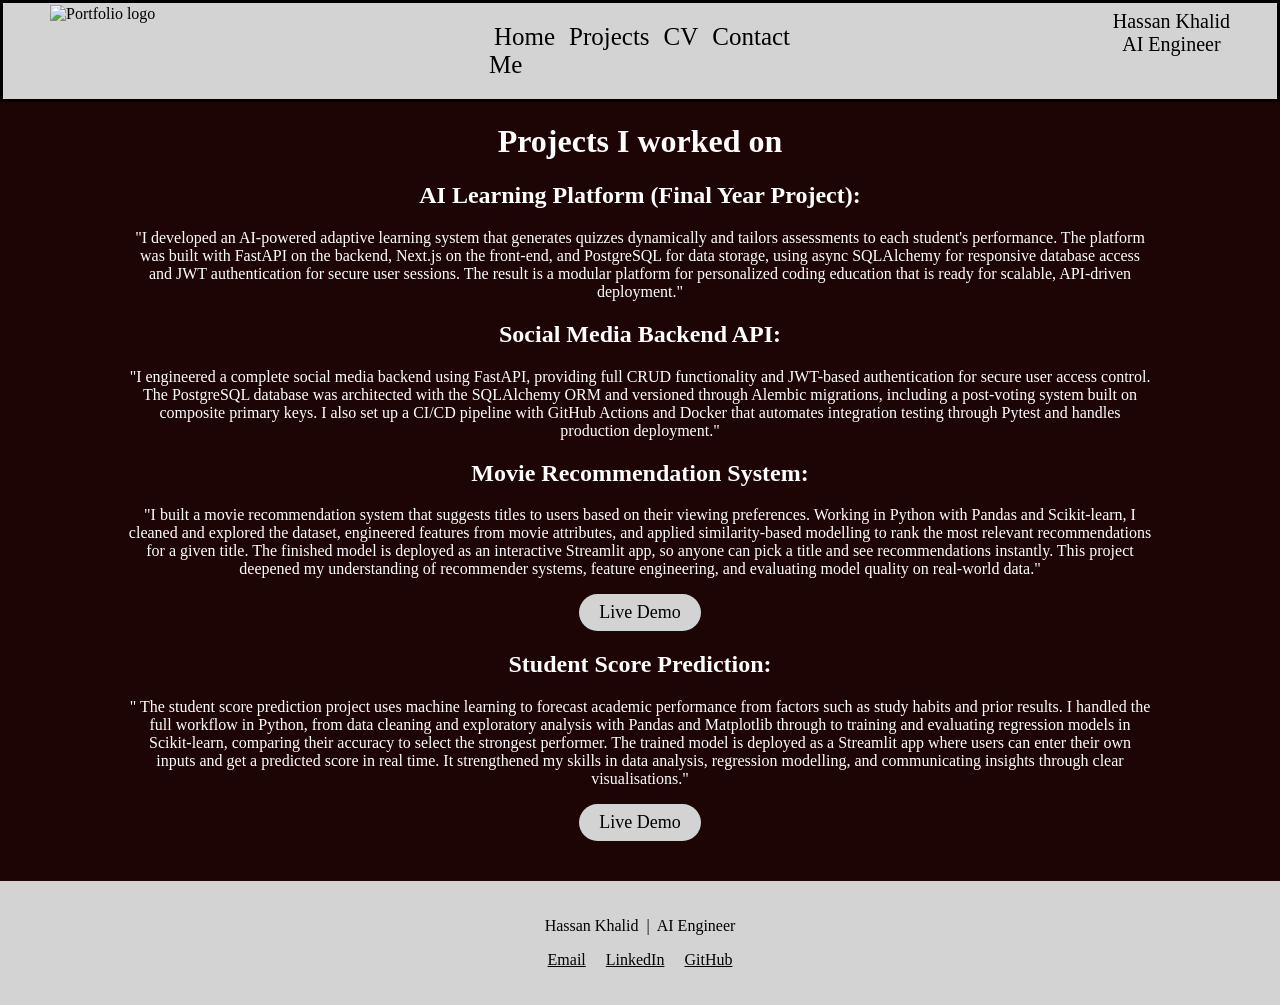
==== Projects.html @ b398350a "Rework portfolio content to reflect AI engineering profile Replace placeholder projects with real wo" ====
<!DOCTYPE html>
<html lang="en">

<head>
    <meta charset="UTF-8">
    <meta name="viewport" content="width=device-width, initial-scale=1.0">
    <title>Projects | Hassan Khalid</title>
    <link rel="icon" href="portfolio.png">
    <link rel="stylesheet" href="Styles.css">
</head>

<body>
    <header class="header">
        <!-- for top left side -->
        <div class="left">
            <img src="portfolio.png" alt="Portfolio logo">
        </div>
        <!-- for navbar -->
        <div class="mid">
            <nav class="navbar">
                <ul>
                    <li><a href="index.html">Home</a></li>
                    <li><a href="Projects.html">Projects</a></li>
                    <li><a href="Resume.html">CV</a></li>
                    <li><a href="Contact.html">Contact Me</a></li>
                </ul>
            </nav>
        </div>
        <!-- for top right side -->
        <div class="right">
            <div>Hassan Khalid</div>
            <div>AI Engineer</div>
        </div>
    </header>

    <div class="pro">
        <h1>Projects I worked on</h1>
        <p> <h2>AI Learning Platform (Final Year Project):</h2>
            "I developed an AI-powered adaptive learning system that generates quizzes dynamically and tailors
            assessments to each student's performance. The platform was built with FastAPI on the backend, Next.js on
            the front-end, and PostgreSQL for data storage, using async SQLAlchemy for responsive database access and
            JWT authentication for secure user sessions. The result is a modular platform for personalized coding
            education that is ready for scalable, API-driven deployment."</p>
        <p><h2>Social Media Backend API:</h2>
            "I engineered a complete social media backend using FastAPI, providing full CRUD functionality and
            JWT-based authentication for secure user access control. The PostgreSQL database was architected with the
            SQLAlchemy ORM and versioned through Alembic migrations, including a post-voting system built on composite
            primary keys. I also set up a CI/CD pipeline with GitHub Actions and Docker that automates integration
            testing through Pytest and handles production deployment."</p>
        <p><h2>Movie Recommendation System:</h2>
            "I built a movie recommendation system that suggests titles to users based on their viewing preferences.
            Working in Python with Pandas and Scikit-learn, I cleaned and explored the dataset, engineered features
            from movie attributes, and applied similarity-based modelling to rank the most relevant recommendations for
            a given title. The finished model is deployed as an interactive Streamlit app, so anyone can pick a title
            and see recommendations instantly. This project deepened my understanding of recommender systems, feature
            engineering, and evaluating model quality on real-world data."</p>
        <p class="links"><a href="https://movie-recommender-system-tqugu9tqfxabyhv5p4kpmj.streamlit.app/"
                target="_blank" rel="noopener">Live Demo</a></p>
        <p><h2>Student Score Prediction:</h2>
            " The student score prediction project uses machine learning to forecast academic performance from factors
            such as study habits and prior results. I handled the full workflow in Python, from data cleaning and
            exploratory analysis with Pandas and Matplotlib through to training and evaluating regression models in
            Scikit-learn, comparing their accuracy to select the strongest performer. The trained model is deployed as
            a Streamlit app where users can enter their own inputs and get a predicted score in real time. It
            strengthened my skills in data analysis, regression modelling, and communicating insights through clear
            visualisations."</p>
        <p class="links"><a href="https://hassan9255-student-score-prediction-app-lo6er5.streamlit.app/"
                target="_blank" rel="noopener">Live Demo</a></p>
    </div>

    <footer class="footer">
        <p>Hassan Khalid &nbsp;|&nbsp; AI Engineer</p>
        <p>
            <a href="mailto:Hassankhalid9255@gmail.com">Email</a>
            <a href="https://www.linkedin.com/in/hassankhalid01" target="_blank" rel="noopener">LinkedIn</a>
            <a href="https://github.com/Hassan9255" target="_blank" rel="noopener">GitHub</a>
        </p>
    </footer>
</body>

</html>
---- Styles.css ----
body {
    background-color:  rgb(30, 5, 5);
    margin: 0px;
    padding: 0px;
}
.header{
    border: solid;
    background-color: lightgray;
}

.left {
    position: absolute;
    left: 50px;
    top: 5px;
}

.left img {
    width:55px;
}

.mid {                                                         
    width: 30%;
    margin: 20px auto;
}

.right {
    position: absolute;
    right: 50px;
    top: 10px;
}

.right div {
    text-align: center;
     font-size: 20px;                            
    margin: 0px;
}

.navbar li {
    display: inline;
}

.navbar li a {
    text-decoration: none;
    color: black;
    font-size: 25px;
    padding: 5px ; 
}

.navbar li a:hover {
    text-decoration: underline;
    color: red;
}
.mypic{
    width: 400px;
    float: right;
    border: 5px solid;
    border-radius: 80px;
    margin-right: 10%;
    margin-left: 5%;
}
.main{
    width: 80%;
    margin: 0 auto;
    padding-top: 60px;
    color: white;
    overflow: hidden;
}

.bio {
    font-size: 22px;
}

.footer {
    clear: both;
    margin-top: 40px;
    padding: 20px 0px;
    background-color: lightgray;
    text-align: center;
    font-size: 16px;
}

.footer a {
    color: black;
    padding: 0px 8px;
}

.footer a:hover {
    color: red;
}

.section {
    width: 80%;
    margin: 0 auto;
    padding-bottom: 40px;
    color: white;
    clear: both;
}

.section h2 {
    border-bottom: 2px solid lightgray;
    padding-bottom: 8px;
}

.section h3 {
    margin-bottom: 0px;
}

.section .role {
    font-style: italic;
    color: lightgray;
    margin-top: 4px;
}

.section li {
    font-size: 18px;
    padding-bottom: 8px;
}

.pro{
    margin-left: 10%;
    margin-right: 10%;
    color: white;
    text-align: center;
}

.links a {
    display: inline-block;
    text-decoration: none;
    color: black;
    background-color: lightgray;
    font-size: 18px;
    padding: 8px 20px;
    border-radius: 20px;
}

.links a:hover {
    color: red;
    text-decoration: underline;
}

#resume{
    width: 100%;
    height: 1000px;
}

#con{
    margin: 60px auto;
    padding: 20px 40px;
    width: 50%;
    border: 5px solid white;
    border-radius: 50px;
    text-align: center;
    background-color: lightgray;
    color: black;
    font-size: 18px;
}

#con a {
    color: black;
    text-decoration: underline;
}

#con a:hover {
    color: red;
}
.btn{
    color: white;
    background-color: rgb(0, 0, 0);
    border-radius: 20px;
    width: 100px;
    height: 30px;
}  

@media screen and (max-width: 768px) {

    /* absolute header blocks would overlap the navbar on narrow screens */
    .left,
    .right {
        position: static;
        text-align: center;
        padding-top: 10px;
    }

    .mid {
        width: 100%;
        margin: 10px auto;
    }

    .navbar {
        padding: 0px;
    }

    .navbar ul {
        padding: 0px;
        margin: 0px;
        text-align: center;
    }

    .navbar li {
        display: inline-block;
        padding: 5px 8px;
    }

    .navbar li a {
        font-size: 18px;
    }

    .right div {
        font-size: 16px;
    }

    .mypic {
        float: none;
        display: block;
        width: 60%;
        max-width: 250px;
        margin: 0 auto 20px auto;
        border-radius: 40px;
    }

    .main,
    .section {
        width: 90%;
        padding-top: 30px;
    }

    .bio {
        font-size: 18px;
    }

    .pro {
        margin-left: 5%;
        margin-right: 5%;
        text-align: left;
    }

    .pro h1 {
        text-align: center;
    }

    #con {
        margin-top: 40px;
        margin-left: auto;
        margin-right: auto;
        width: 80%;
    }

    #resume {
        height: 600px;
    }
}
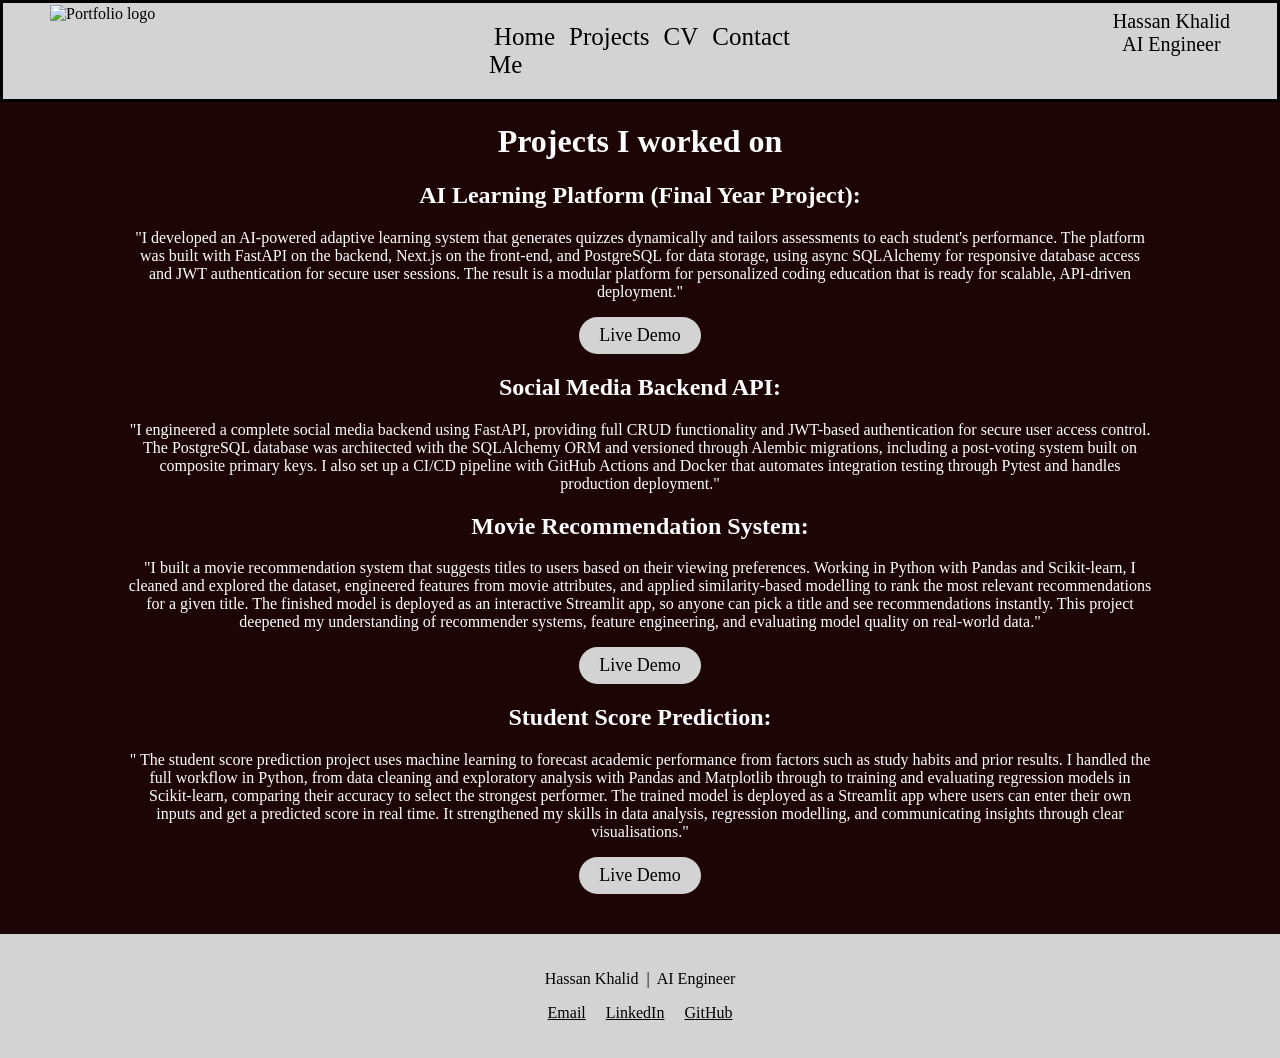
==== commit 94942f27: "Add live demo link for AI Learning Platform project Co-authored-by: Cursor <cursoragent@cursor.com>" ====
--- a/Projects.html
+++ b/Projects.html
@@ -41,6 +41,8 @@
             the front-end, and PostgreSQL for data storage, using async SQLAlchemy for responsive database access and
             JWT authentication for secure user sessions. The result is a modular platform for personalized coding
             education that is ready for scalable, API-driven deployment."</p>
+        <p class="links"><a href="https://code-morphos-fyp-cyan.vercel.app/" target="_blank" rel="noopener">Live
+                Demo</a></p>
         <p><h2>Social Media Backend API:</h2>
             "I engineered a complete social media backend using FastAPI, providing full CRUD functionality and
             JWT-based authentication for secure user access control. The PostgreSQL database was architected with the
